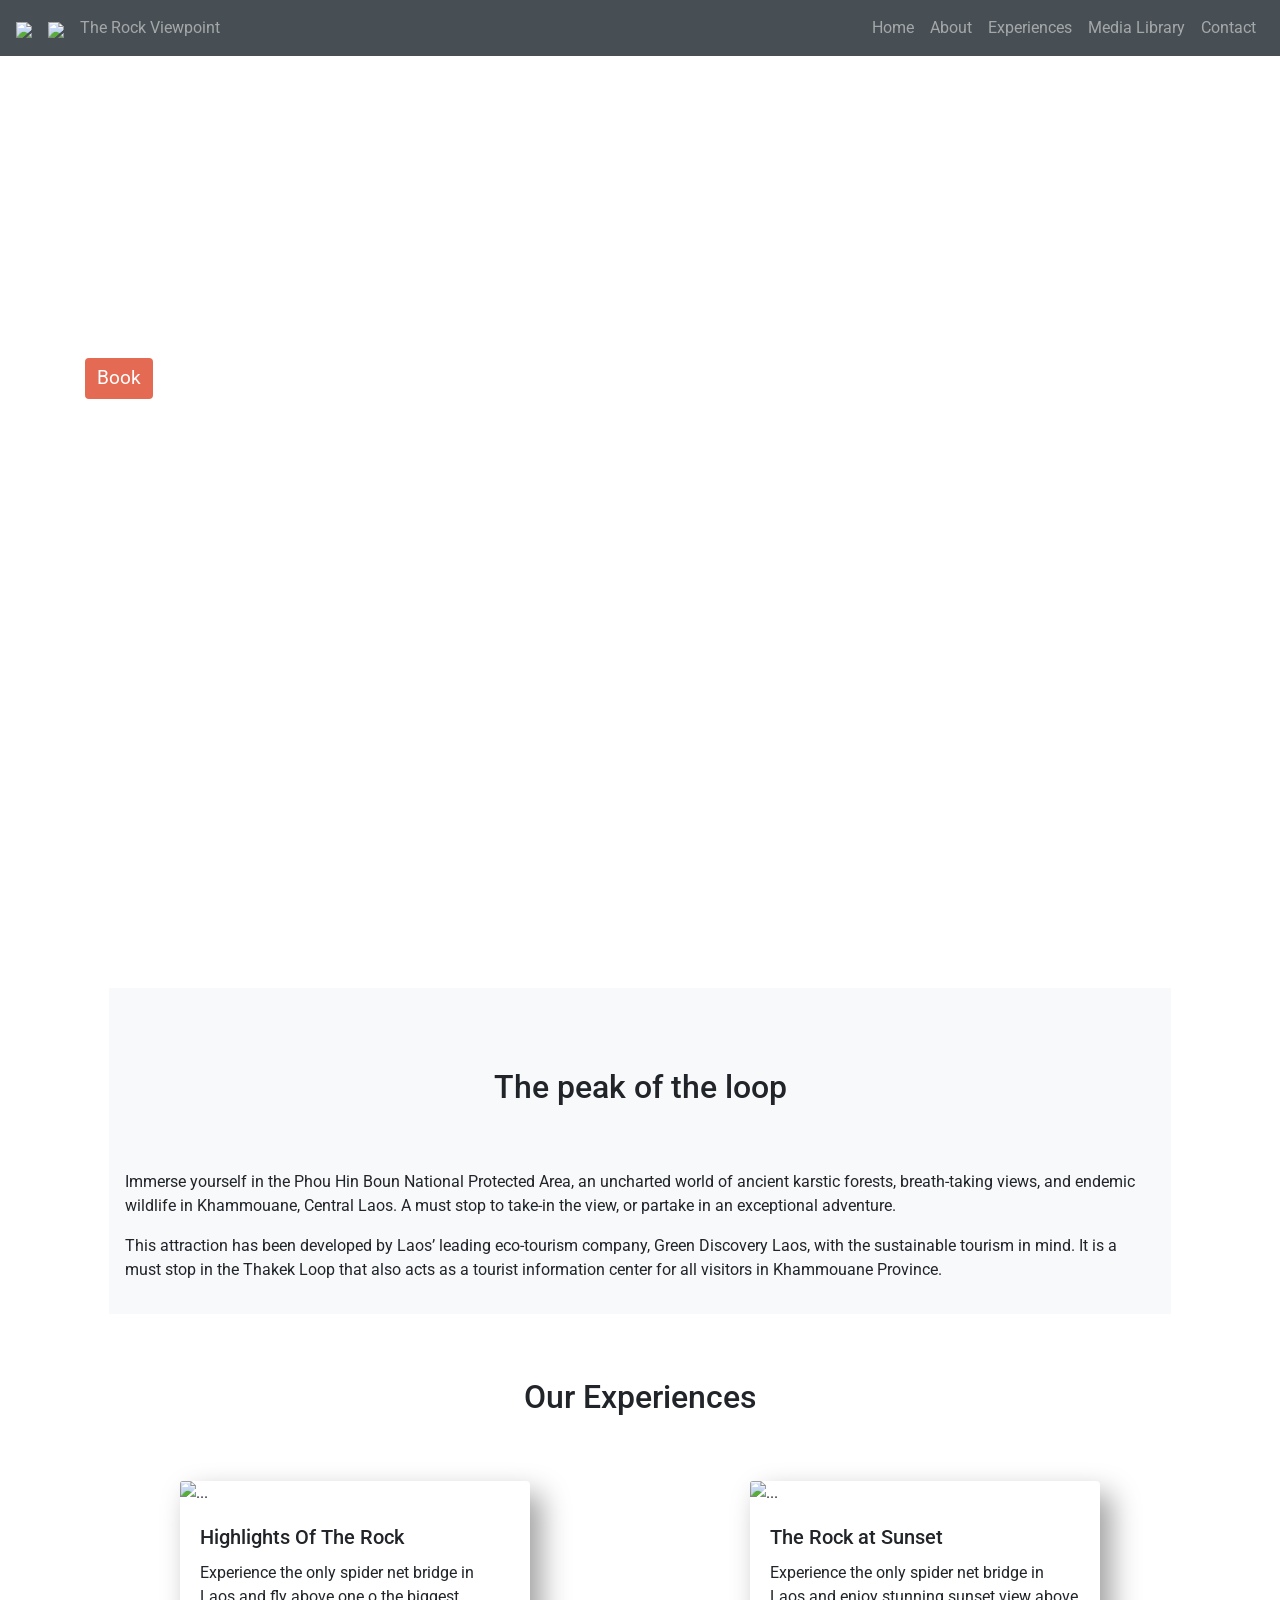
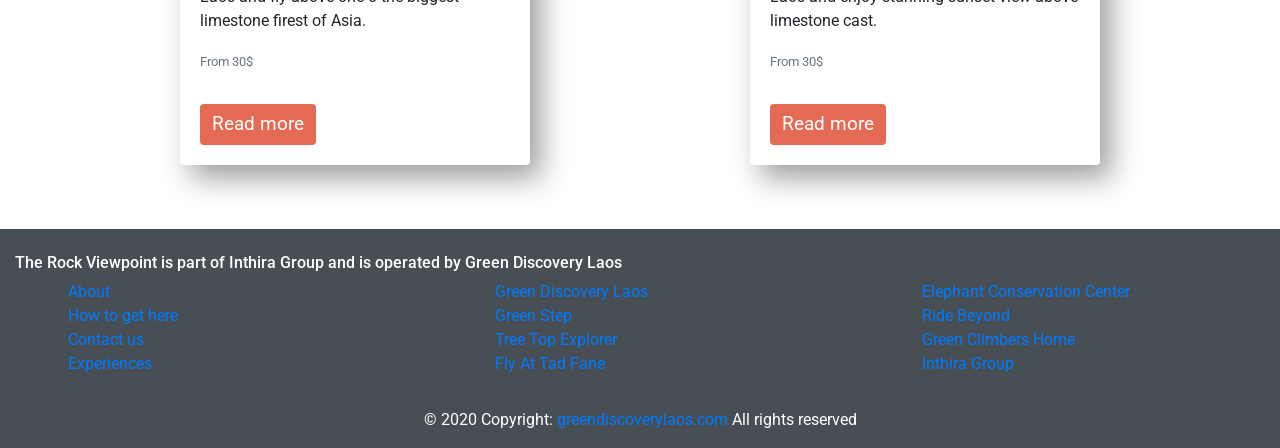
==== index.html @ a0604d71 "Add files via upload" ====
<!DOCTYPE html>

<head>
    <meta charset="UTF-8">
    <meta name="description" content="Directing Template">
    <meta name="keywords" content="Directing, unica, creative, html">
    <meta name="viewport" content="width=device-width, initial-scale=1.0">
    <meta http-equiv="X-UA-Compatible" content="ie=edge">
    <script src="https://code.jquery.com/jquery-3.5.1.slim.min.js" integrity="sha384-DfXdz2htPH0lsSSs5nCTpuj/zy4C+OGpamoFVy38MVBnE+IbbVYUew+OrCXaRkfj" crossorigin="anonymous"></script>
    <script src="https://cdn.jsdelivr.net/npm/popper.js@1.16.0/dist/umd/popper.min.js" integrity="sha384-Q6E9RHvbIyZFJoft+2mJbHaEWldlvI9IOYy5n3zV9zzTtmI3UksdQRVvoxMfooAo" crossorigin="anonymous"></script>
    <script src="main.js"></script>

    <title>The Rock Viewpoint</title>

    <!-- Google Font -->

    <!-- Css Styles -->
    <link href="https://fonts.googleapis.com/css2?family=Roboto:ital,wght@0,400;1,400;1,500&display=swap" rel="stylesheet">
    <link rel="stylesheet" href="https://stackpath.bootstrapcdn.com/bootstrap/4.5.0/css/bootstrap.min.css" integrity="sha384-9aIt2nRpC12Uk9gS9baDl411NQApFmC26EwAOH8WgZl5MYYxFfc+NcPb1dKGj7Sk" crossorigin="anonymous">
	<script src="https://stackpath.bootstrapcdn.com/bootstrap/4.5.0/js/bootstrap.min.js" integrity="sha384-OgVRvuATP1z7JjHLkuOU7Xw704+h835Lr+6QL9UvYjZE3Ipu6Tp75j7Bh/kR0JKI" crossorigin="anonymous"></script>
    <link rel="stylesheet" href="style.css" type="text/css">

</head>
<body>
	<!-- preloader -->


    <!-- header -->
    <!-- navbar -->
    <nav class="navbar navbar-expand-md navbar-dark darkGrey sticky-top">
    	<button class="navbar-toggler" data-toggle="collapse" data-target="#collapse_target">
    		<span class="navbar-toggler-icon"></span>
    	</button>
    	<a class="navbar-brand"><img src="logo.png" href="index.html" style="width: 12%"></a>
      <a class="navbar-brand"><img src="logoText.png" href="index.html" style="width: 15%"></a>
	    	<span class="navbar-text">The Rock Viewpoint</span>
    	<div class="collapse navbar-collapse" id="collapse_target">
	    	<ul class="navbar-nav ml-auto">
	    		<li class="nav-item">
	    			<a class="nav-link" href="index.html">Home</a>
	    		</li>
	    		<li class="nav-item">
	    			<a class="nav-link" href="about.html">About</a>
	    		</li>
	    		<li class="nav-item">
	    			<a class="nav-link" href="experiences.html">Experiences</a>
	    		</li>
          <li class="nav-item">
            <a class="nav-link" href="media.html">Media Library</a>
          </li>
	    		<li class="nav-item">
	    			<a class="nav-link" href="contact.html">Contact</a>
	    		</li>

	    	</ul>
    	</div>
    </nav>
<!-- hero -->
<div class="jumbatron jumbatron-fluid background">
	<div class="container center">
	<h1 class="justify text-uppercase font-weight-bold">The Rock Viewpoint</h1>
	<h2 class="secText">The peak of the loop</h2>
	<button type="button" class="btn btn-secondary bookBnt">Book</button>

	</div>
</div>

<!-- Main text about jumbatron starts here-->
<div class="row justify-content-md-center marginTop">
	<div class="col-sm-11 col-md-10 col-lg-10">
		<div class="container">
			<div class="row justify-content-md-center">
				<div class="jumbatron bg-light p-3">
				<h2 class="marginBottom marginTop text-center">The peak of the loop</h2>
				<p class="text-start">Immerse yourself in the Phou Hin Boun National Protected Area, an uncharted world of ancient karstic forests, breath-taking views, and endemic wildlife in Khammouane, Central Laos. A must stop to take-in the view, or partake in an exceptional adventure. </p>
				<p class="text-start">This attraction has been developed by Laos’ leading eco-tourism company, Green Discovery Laos, with the sustainable tourism in mind. It is a must stop in the Thakek Loop that also acts as a tourist information center for all visitors in Khammouane Province.</p>
			</div>
		</div>
		</div>
	</div>
</div>
</div>
<!-- Main text about jumbatron ends here-->


<!-- Experiences -->
<div class="container">
	<h2 class="text-center marginBottom marginTop">Our Experiences</h2>
</div>

<!-- Cards with experiences starts here -->
<div class="container">
<div class="row justify-content-around">
	<!-- first col -->
	<div class="col-sm-10 col-md-5 col-lg-4">
		<div class="container">
		<div class="row justify-content-around marginBottom">
		<div class="card" style="width: 22rem;">
			<img src="highlights-of-the-rock-15.jpg" class="card-img-top" alt="...">
    		<div class="card-body">
      		<h5 class="card-title">Highlights Of The Rock</h5>
      		<p class="card-text">Experience the only spider net bridge in Laos and fly above one o the biggest limestone firest of Asia.</p>
      		<p class="card-text"><small class="text-muted">From 30$</small></p>
      		<a href="#" class="btn bookBnt text-white">Read more</a>
			</div>
		</div>
		</div>
	</div>
	</div>
	<!-- second col -->
	<div class="col-sm-10 col-md-5 col-lg-4 justify-content-around">
		<div class="container">
		<div class="row justify-content-around marginBottom">
		<div class="card" style="width: 22rem;">
			<img src="highlights-of-the-rock11.jpg" class="card-img-top" alt="...">
    		<div class="card-body">
      		<h5 class="card-title">The Rock at Sunset</h5>
      		<p class="card-text">Experience the only spider net bridge in Laos and enjoy stunning sunset view above limestone cast.</p>
      		<p class="card-text"><small class="text-muted">From 30$</small></p>
      		 <a href="#" class="btn bookBnt text-white">Read more</a>
			</div>
		</div>
		</div>
		</div>
	</div>
</div>
</div>
<!-- cards with experiences ends here -->

<!-- Gallery starts here -->

<!-- Gallery ends here -->



		<!-- Footer -->
<footer class="page-footer font-small text-white pt-4 darkGrey marginTop">

  <!-- Footer Links -->
  <div class="container-fluid text-center text-md-left">
         <h6> The Rock Viewpoint is part of Inthira Group and is operated by Green Discovery Laos</h6>
    <!-- Grid row -->
    <div class="row justify-content-around">

      <!-- Grid column -->
 
      <!-- Grid column -->

      <hr class="clearfix w-100 d-md-none pb-3">

      <!-- Grid column -->
      <div class="col-md-3 mb-md-0 mb-3">

        <!-- Links -->

        <ul class="list-unstyled">
          <li>
            <a href="#!">About</a>
          </li>
          <li>
            <a href="#!">How to get here</a>
          </li>
          <li>
            <a href="contact.html#contactid">Contact us</a>
          </li>
          <li>
            <a href="#!">Experiences</a>
          </li>
        </ul>

      </div>
      <!-- Grid column -->

      <!-- Grid column -->
      <div class="col-md-3 mb-md-0 mb-3">

        <!-- Links -->

        <ul class="list-unstyled">
          <li>
            <a href="#!">Green Discovery Laos</a>
          </li>
          <li>
            <a href="#!">Green Step</a>
          </li>
          <li>
            <a href="#!">Tree Top Explorer</a>
          </li>
          <li>
            <a href="#!">Fly At Tad Fane</a>
          </li>
        </ul>

      </div>
      <!-- Grid column -->

       <!-- Grid column -->
      <div class="col-md-3 mb-md-0 mb-3">

        <!-- Links -->

        <ul class="list-unstyled">
          <li>
            <a href="#!">Elephant Conservation Center</a>
          </li>
          <li>
            <a href="#!">Ride Beyond</a>
          </li>
            <li>
            <a href="#!">Green Climbers Home</a>
          </li>
          <li>
            <a href="#!">Inthira Group</a>
          </li>
        </ul>

      </div>
      <!-- Grid column -->

    </div>
    <!-- Grid row -->

  </div>
  <!-- Footer Links -->

  <!-- Copyright -->
  <div class="footer-copyright text-center py-3">© 2020 Copyright:
    <a href="https://greendiscoverylaos.com/" target="_blank"> greendiscoverylaos.com</a> All rights reserved
  </div>
  <!-- Copyright -->

</footer>
<!-- Footer -->
</body>
</html>
---- style.css ----
html body {
	font-family: 'Roboto', sans-serif;
}

/*centering*/
.center {

	justify-content:center;
	align-items:center;
}

.justifyThisEl {
	display:flex;
	justify-content:center;
	align-items:center;
}

.logo {
	padding: 0;
}

/*Bacground for HERO*/
.background {
	background-image: url("mainPic.jpg");
	color: white;
	background-position: center;
  	background-repeat: no-repeat;
  	background-size: cover;
  	height: 100vh;
}

.backgroundContact {

	background-image: url("contactPic.jpg");
	color: white;
	background-position: center;
  	background-repeat: no-repeat;
  	background-size: cover;
  	height: 60vh;
}

.backgroundExperiences {
	background-image: url("experiencesMain.jpg");
	color: white;
	background-position: center;
  	background-repeat: no-repeat;
  	background-size: cover;
  	height: 60vh;
}

.backgroundAbout {
	background-image: url("about.jpg");
	color: white;
	background-position: center;
  	background-repeat: no-repeat;
  	background-size: cover;
  	height: 60vh;
}

.backgroundMedia {
	background-image: url("media.jpg");
	color: white;
	background-position: center;
  	background-repeat: no-repeat;
  	background-size: cover;
  	height: 60vh;
}

.contact {
	padding-top: 1em;
}

.justify {
	padding-top: 6rem;
	font-size: 4rem;

}

.secText {
	font-size: 3rem;

}


/*Book button*/
.bookBnt {
	font-size: 120%;
	background-color: #E56A54;
	border: 0;
	margin-top: 5%;
}


/*margins*/
.marginTop {
	margin-top: 2em;

}

.marginBottom {
	margin-bottom: 2em;
}

.marginLR {
	margin-left: 6em;
	margin-right:6em;
}

/*colors*/
.darkGrey {
	background-color: #484F54;
}

.noBg {
	background-color: transparent !important;
}

/*small icons from contact page*/
.iconstyle {
	width: 7%;
	margin-bottom: 5%;
	margin-left: 8px;
}
/*list in contact page*/
ul {
	list-style: none;
}

/*badges with prices experiences page*/

.badges {
	width: 3.5rem;
	height: 2rem;
	font-size: 115%;
}

/*Media Library Media boxes: */

.mediaBox {
	margin-top: 2rem;
	margin-bottom: 1rem;

}
.iconFlag {
	height: 4rem;
}

audio {
	width: 360px;
	/*height: 50px;*/
/*	margin-top: 2%;*/
	color: #DCDCDC;
	margin-bottom: 0.5rem;
	box-shadow: 15px 5px 20px;
	border-radius: 30px;

}

.mediaBox h5 {
	padding-top: 2rem;
}

.card {
	border: none;
	-webkit-box-shadow: 11px 13px 29px 0px rgba(158,158,158,1);
	-moz-box-shadow: 11px 13px 29px 0px rgba(158,158,158,1);
	box-shadow: 11px 13px 29px 0px rgba(158,158,158,1);

}
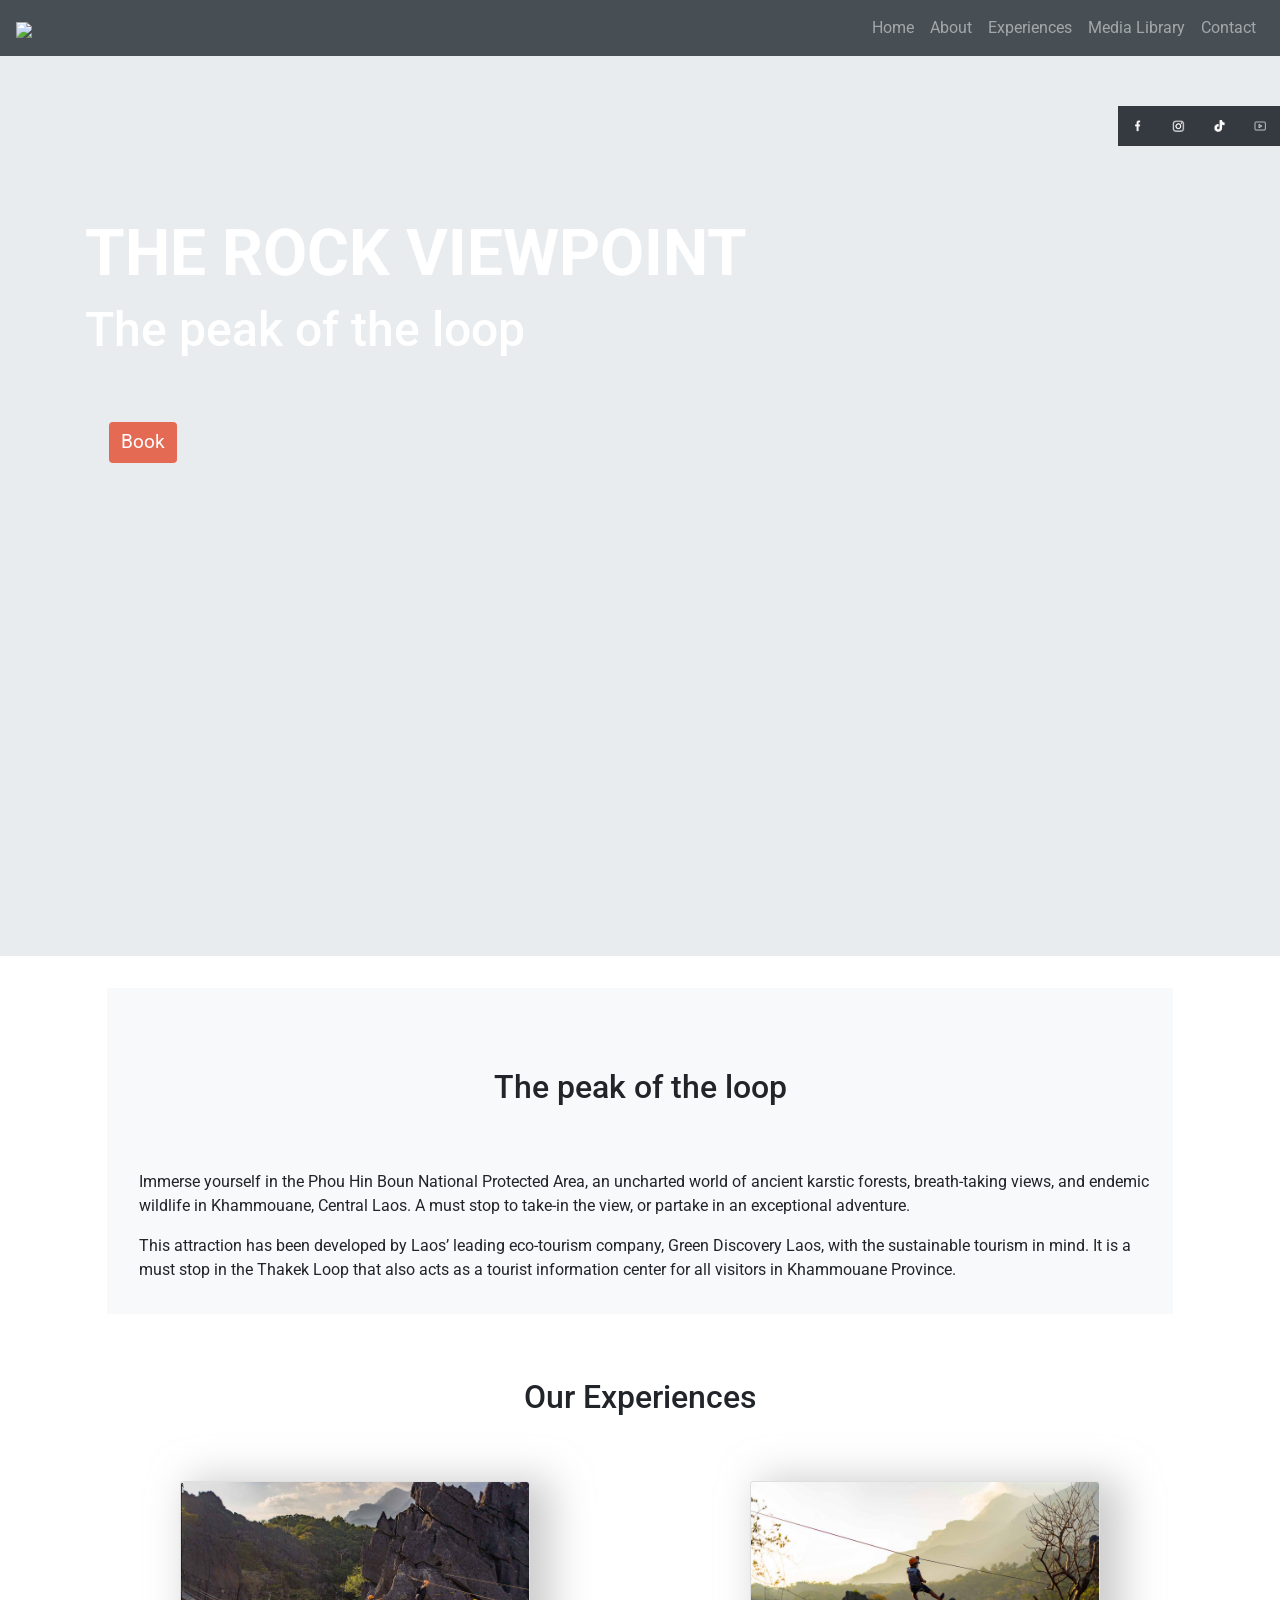
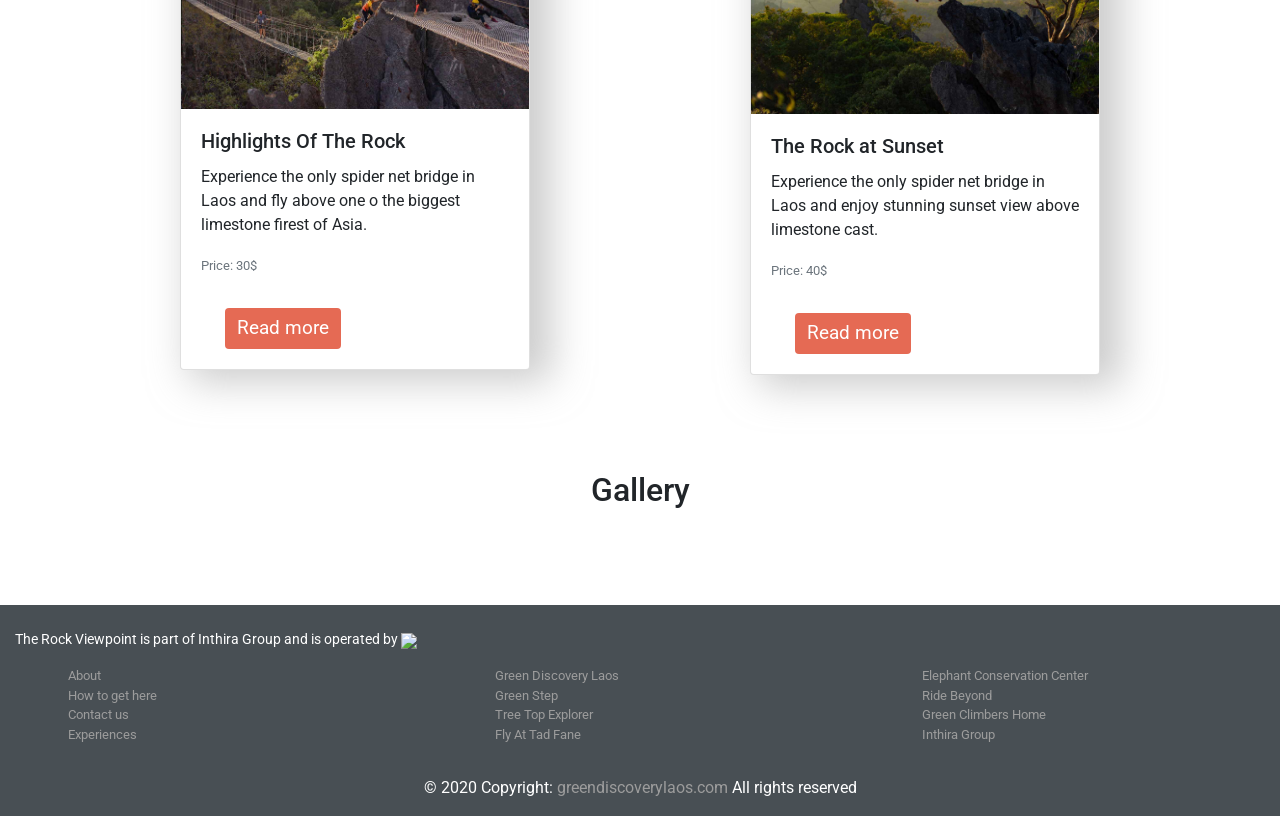
==== commit adb4d02e: "Add files via upload" ====
--- a/index.html
+++ b/index.html
@@ -9,6 +9,7 @@
     <script src="https://code.jquery.com/jquery-3.5.1.slim.min.js" integrity="sha384-DfXdz2htPH0lsSSs5nCTpuj/zy4C+OGpamoFVy38MVBnE+IbbVYUew+OrCXaRkfj" crossorigin="anonymous"></script>
     <script src="https://cdn.jsdelivr.net/npm/popper.js@1.16.0/dist/umd/popper.min.js" integrity="sha384-Q6E9RHvbIyZFJoft+2mJbHaEWldlvI9IOYy5n3zV9zzTtmI3UksdQRVvoxMfooAo" crossorigin="anonymous"></script>
     <script src="main.js"></script>
+    <script type="text/javascript" src="gallery/lightbox-plus-jquery.min.js"></script>
 
     <title>The Rock Viewpoint</title>
 
@@ -19,6 +20,8 @@
     <link rel="stylesheet" href="https://stackpath.bootstrapcdn.com/bootstrap/4.5.0/css/bootstrap.min.css" integrity="sha384-9aIt2nRpC12Uk9gS9baDl411NQApFmC26EwAOH8WgZl5MYYxFfc+NcPb1dKGj7Sk" crossorigin="anonymous">
 	<script src="https://stackpath.bootstrapcdn.com/bootstrap/4.5.0/js/bootstrap.min.js" integrity="sha384-OgVRvuATP1z7JjHLkuOU7Xw704+h835Lr+6QL9UvYjZE3Ipu6Tp75j7Bh/kR0JKI" crossorigin="anonymous"></script>
     <link rel="stylesheet" href="style.css" type="text/css">
+    <link rel="stylesheet" type="text/css" href="gallery/galleryStyle.css">
+    <link rel="stylesheet" type="text/css" href="gallery/lightbox.min.css">
 
 </head>
 <body>
@@ -28,13 +31,11 @@
     <!-- header -->
     <!-- navbar -->
     <nav class="navbar navbar-expand-md navbar-dark darkGrey sticky-top">
-    	<button class="navbar-toggler" data-toggle="collapse" data-target="#collapse_target">
-    		<span class="navbar-toggler-icon"></span>
-    	</button>
-    	<a class="navbar-brand"><img src="logo.png" href="index.html" style="width: 12%"></a>
-      <a class="navbar-brand"><img src="logoText.png" href="index.html" style="width: 15%"></a>
-	    	<span class="navbar-text">The Rock Viewpoint</span>
-    	<div class="collapse navbar-collapse" id="collapse_target">
+    	<a class="navbar-brand" href="index.html"><img src="logo.png"  style="height: 2.7rem"></a>
+    	   <button class="navbar-toggler" data-toggle="collapse" data-target="#collapse_target">
+        <span class="navbar-toggler-icon"></span>
+      </button>
+      <div class="collapse navbar-collapse" id="collapse_target">
 	    	<ul class="navbar-nav ml-auto">
 	    		<li class="nav-item">
 	    			<a class="nav-link" href="index.html">Home</a>
@@ -51,29 +52,46 @@
 	    		<li class="nav-item">
 	    			<a class="nav-link" href="contact.html">Contact</a>
 	    		</li>
-
 	    	</ul>
     	</div>
     </nav>
+
+            <!-- Social Media starts here-->
+
+<div class="container-fluid sticky-top socialCont">
+  <div class="row no-gutters text-center">
+    <div class="col-2">
+      <ul class="justifyThisEl socialList"> 
+        <li><a href="https://www.facebook.com/therockviewpoint" target="_blank"><img class="social bg-dark" src="icons/facebook.png"></a></li>
+        <li><a href="https://www.instagram.com/greendiscovery_laos" target="_blank"><img class="social bg-dark" src="icons/instagram.png"></a></li>
+        <li><a href="https://www.tiktok.com/@greendiscovery" target="_blank"><img class="social bg-dark" src="icons/tiktok.png"></a></li>
+        <li><a href="https://www.youtube.com/user/GreenDiscoveryLaos" target="_blank"><img class="social bg-dark" src="icons/yt.png"></a></li>
+      </ul>
+  </div>
+</div>
+</div> 
+
+<!-- SOcial Media ends here -->
+
 <!-- hero -->
-<div class="jumbatron jumbatron-fluid background">
+<div class="jumbotron jumbotron-fluid background">
 	<div class="container center">
 	<h1 class="justify text-uppercase font-weight-bold">The Rock Viewpoint</h1>
 	<h2 class="secText">The peak of the loop</h2>
-	<button type="button" class="btn btn-secondary bookBnt">Book</button>
+	<a href="experiences.html"><button type="button" class=" ml-4 btn btn-secondary bookBnt">Book</button></a>
 
 	</div>
 </div>
 
 <!-- Main text about jumbatron starts here-->
-<div class="row justify-content-md-center marginTop">
+<div class="row justify-content-md-center marginTop no-gutters">
 	<div class="col-sm-11 col-md-10 col-lg-10">
 		<div class="container">
 			<div class="row justify-content-md-center">
 				<div class="jumbatron bg-light p-3">
 				<h2 class="marginBottom marginTop text-center">The peak of the loop</h2>
-				<p class="text-start">Immerse yourself in the Phou Hin Boun National Protected Area, an uncharted world of ancient karstic forests, breath-taking views, and endemic wildlife in Khammouane, Central Laos. A must stop to take-in the view, or partake in an exceptional adventure. </p>
-				<p class="text-start">This attraction has been developed by Laos’ leading eco-tourism company, Green Discovery Laos, with the sustainable tourism in mind. It is a must stop in the Thakek Loop that also acts as a tourist information center for all visitors in Khammouane Province.</p>
+				<p class="text-start ml-3 m-r-5">Immerse yourself in the Phou Hin Boun National Protected Area, an uncharted world of ancient karstic forests, breath-taking views, and endemic wildlife in Khammouane, Central Laos. A must stop to take-in the view, or partake in an exceptional adventure. </p>
+				<p class="text-start ml-3 m-r-5">This attraction has been developed by Laos’ leading eco-tourism company, Green Discovery Laos, with the sustainable tourism in mind. It is a must stop in the Thakek Loop that also acts as a tourist information center for all visitors in Khammouane Province.</p>
 			</div>
 		</div>
 		</div>
@@ -95,13 +113,13 @@
 	<div class="col-sm-10 col-md-5 col-lg-4">
 		<div class="container">
 		<div class="row justify-content-around marginBottom">
-		<div class="card" style="width: 22rem;">
-			<img src="highlights-of-the-rock-15.jpg" class="card-img-top" alt="...">
+		<div class="card" style="width: 22rem">
+			<img src="images\highlights-of-the-rock-15.jpg" class="card-img-top" alt="...">
     		<div class="card-body">
       		<h5 class="card-title">Highlights Of The Rock</h5>
       		<p class="card-text">Experience the only spider net bridge in Laos and fly above one o the biggest limestone firest of Asia.</p>
-      		<p class="card-text"><small class="text-muted">From 30$</small></p>
-      		<a href="#" class="btn bookBnt text-white">Read more</a>
+      		<p class="card-text"><small class="text-muted">Price: 30$</small></p>
+      		<a href="experiences.html#highlights" ><button type="button" class="btn bookBnt btn-secondary ml-4 text-white">Read more</button></a>
 			</div>
 		</div>
 		</div>
@@ -112,12 +130,13 @@
 		<div class="container">
 		<div class="row justify-content-around marginBottom">
 		<div class="card" style="width: 22rem;">
-			<img src="highlights-of-the-rock11.jpg" class="card-img-top" alt="...">
+			<img src="images/highlights-of-the-rock11.jpg" class="card-img-top" alt="...">
     		<div class="card-body">
       		<h5 class="card-title">The Rock at Sunset</h5>
-      		<p class="card-text">Experience the only spider net bridge in Laos and enjoy stunning sunset view above limestone cast.</p>
-      		<p class="card-text"><small class="text-muted">From 30$</small></p>
-      		 <a href="#" class="btn bookBnt text-white">Read more</a>
+      		<p class="card-text">Experience the only spider net bridge in Laos and enjoy stunning sunset view above limestone cast.
+          </p>
+      		<p class="card-text"><small class="text-muted">Price: 40$</small></p>
+      		 <a href="experiences.html#sunset"> <button type="button" class="btn bookBnt ml-4 btn-secondary text-white">Read more</button></a>
 			</div>
 		</div>
 		</div>
@@ -127,18 +146,71 @@
 </div>
 <!-- cards with experiences ends here -->
 
+<div class="container">
+  <h2 class="text-center marginBottom marginTop">Gallery</h2>
+</div>
 <!-- Gallery starts here -->
 
+  <div class="container-flex">
+
+    <div class="row gallery no-gutters">
+      <!-- first col starts here -->
+
+      <div class="col-lg-4 bg-danger">
+        <div class="row">
+          <div class="col bg-light">
+            <a href="gallery/gallery1.jpg" data-lightbox="mygallery" data-title="The Rock Viewpoint"><div class="jumbatron jumbatron-fluid Pic pic1"></div>
+          </div></a>
+        </div>
+        <div class="row no-gutters">
+          <div class="col bg-warning">
+            <a href="gallery/gallery2.jpg" data-lightbox="mygallery"><div class="jumbatron jumbatron-fluid Pic pic2"></div></a>
+          </div>
+          <div class="col bg-primary">
+            <a href="gallery/gallery3.jpg" data-lightbox="mygallery"><div class="jumbatron jumbatron-fluid Pic pic3"></div></a>
+          </div>
+        </div>
+      </div>
+      <!-- first col ends here -->
+
+      <!-- second col starts here -->
+      <div class="col-lg-4 bg-primary">
+        <div class="row">
+          <div class="col">
+            <a href="gallery/gallery4.jpg" data-lightbox="mygallery"><div class="jumbatron jumbatron-fluid PicMiddle pic4"></div></a>
+          </div>
+        </div>
+      </div>
+      <!-- second col ends here -->
+      <!-- third col starts here -->
+      <div class="col-lg-4 bg-light">
+        <div class="row no-gutters">
+          <div class="col bg-danger">
+            <a href="gallery/gallery5.jpg" data-lightbox="mygallery"><div class="jumbatron jumbatron-fluid Pic pic5"></div></a>
+          </div>
+          <div class="col bg-warning">
+            <a href="gallery/gallery6.jpg" data-lightbox="mygallery"><div class="jumbatron jumbatron-fluid Pic pic6"></div></a>
+          </div>
+        </div>
+          <div class="row no-gutters">
+            <div class="col bg-dark">
+            <a href="gallery/gallery7.jpg" data-lightbox="mygallery"><div class="jumbatron jumbatron-fluid Pic pic7"></div></a>
+            </div>
+          </div>
+      </div>
+      <!-- third col ends here -->
+    </div>
+  </div>
+</div>
 <!-- Gallery ends here -->
 
 
-
-		<!-- Footer -->
+    <!-- Footer -->
 <footer class="page-footer font-small text-white pt-4 darkGrey marginTop">
 
   <!-- Footer Links -->
   <div class="container-fluid text-center text-md-left">
-         <h6> The Rock Viewpoint is part of Inthira Group and is operated by Green Discovery Laos</h6>
+         <p> The Rock Viewpoint is part of Inthira Group and is operated by <img src="gdlLogo.png" class="logoGDL"></p>
     <!-- Grid row -->
     <div class="row justify-content-around">
 
@@ -155,16 +227,16 @@
 
         <ul class="list-unstyled">
           <li>
-            <a href="#!">About</a>
-          </li>
-          <li>
-            <a href="#!">How to get here</a>
+            <a href="about.html">About</a>
+          </li>
+          <li>
+            <a href="contact.html">How to get here</a>
           </li>
           <li>
             <a href="contact.html#contactid">Contact us</a>
           </li>
           <li>
-            <a href="#!">Experiences</a>
+            <a href="experiences.html">Experiences</a>
           </li>
         </ul>
 
@@ -178,16 +250,16 @@
 
         <ul class="list-unstyled">
           <li>
-            <a href="#!">Green Discovery Laos</a>
-          </li>
-          <li>
-            <a href="#!">Green Step</a>
-          </li>
-          <li>
-            <a href="#!">Tree Top Explorer</a>
-          </li>
-          <li>
-            <a href="#!">Fly At Tad Fane</a>
+            <a href="https://www.greendiscoverylaos.com/" target="_blank">Green Discovery Laos</a>
+          </li>
+          <li>
+            <a href="https://www.greensteplaos.com/" target="_blank">Green Step</a>
+          </li>
+          <li>
+            <a href="https://www.greendiscoverylaos.com/tours/treetop-explorer-3-days/" target="_blank">Tree Top Explorer</a>
+          </li>
+          <li>
+            <a href="https://www.greendiscoverylaos.com/tours/fly-at-tad-fane/" target="_blank">Fly At Tad Fane</a>
           </li>
         </ul>
 
@@ -201,16 +273,16 @@
 
         <ul class="list-unstyled">
           <li>
-            <a href="#!">Elephant Conservation Center</a>
-          </li>
-          <li>
-            <a href="#!">Ride Beyond</a>
+            <a href="https://www.elephantconservationcenter.com/" target="_blank">Elephant Conservation Center</a>
+          </li>
+          <li>
+            <a href="https://www.ridebeyondlaos.com/" target="_blank">Ride Beyond</a>
           </li>
             <li>
-            <a href="#!">Green Climbers Home</a>
-          </li>
-          <li>
-            <a href="#!">Inthira Group</a>
+            <a href="https://www.greenclimbershome.com/" target="_blank">Green Climbers Home</a>
+          </li>
+          <li>
+            <a href="https://www.inthira.com/" target="_blank">Inthira Group</a>
           </li>
         </ul>
 
@@ -231,5 +303,6 @@
 
 </footer>
 <!-- Footer -->
+
 </body>
 </html>
--- a/style.css
+++ b/style.css
@@ -1,7 +1,25 @@
+/*General*/
 html body {
 	font-family: 'Roboto', sans-serif;
-}
-
+	overflow-x:hidden;
+}
+
+body a {
+	color: #9c9c9c;
+	hover: #d2d2d2;
+}
+
+a:hover {
+	color: #d2d2d2;
+	text-decoration: none;
+}
+
+.secText {
+	font-size: 3rem;
+
+}
+
+		/*Layout */
 /*centering*/
 .center {
 
@@ -15,72 +33,166 @@
 	align-items:center;
 }
 
-.logo {
-	padding: 0;
-}
-
-/*Bacground for HERO*/
-.background {
-	background-image: url("mainPic.jpg");
-	color: white;
-	background-position: center;
-  	background-repeat: no-repeat;
-  	background-size: cover;
-  	height: 100vh;
-}
-
-.backgroundContact {
-
-	background-image: url("contactPic.jpg");
-	color: white;
-	background-position: center;
-  	background-repeat: no-repeat;
-  	background-size: cover;
-  	height: 60vh;
-}
-
-.backgroundExperiences {
-	background-image: url("experiencesMain.jpg");
-	color: white;
-	background-position: center;
-  	background-repeat: no-repeat;
-  	background-size: cover;
-  	height: 60vh;
-}
-
-.backgroundAbout {
-	background-image: url("about.jpg");
-	color: white;
-	background-position: center;
-  	background-repeat: no-repeat;
-  	background-size: cover;
-  	height: 60vh;
-}
-
-.backgroundMedia {
-	background-image: url("media.jpg");
-	color: white;
-	background-position: center;
-  	background-repeat: no-repeat;
-  	background-size: cover;
-  	height: 60vh;
-}
-
-.contact {
-	padding-top: 1em;
-}
-
 .justify {
 	padding-top: 6rem;
 	font-size: 4rem;
 
 }
 
-.secText {
-	font-size: 3rem;
-
-}
-
+/*margins*/
+.marginTop {
+	margin-top: 2em;
+
+}
+
+.marginBottom {
+	margin-bottom: 2em;
+}
+
+.marginLR {
+	margin-left: 6em;
+	margin-right:6em;
+}
+
+/*colors*/
+.darkGrey {
+	background-color: #484F54;
+}
+
+.noBg {
+	background-color: transparent !important;
+}
+		/*Layout ends here*/
+
+		/*Elements*/
+/*Navbar*/
+
+.logo {
+	padding: 0;
+}
+
+.navbar-nav{
+	text-align: center;
+
+}
+
+.navbar-toggler{
+	margin-left: auto;
+
+}
+
+/*HERO for all pages*/
+
+/*Background for HERO*/
+/*index*/
+.background {
+	background-image: url("images/mainPic.jpg");
+	color: white;
+	background-position: center;
+  	background-repeat: no-repeat;
+  	background-size: cover;
+  	height: 100vh;
+}
+
+.backgroundContact {
+
+	background-image: url("images/contactPic.jpg");
+	color: white;
+	background-position: center;
+  	background-repeat: no-repeat;
+  	background-size: cover;
+  	height: 60vh;
+}
+
+.backgroundExperiences {
+	background-image: url("images/experiencesMain.jpg");
+	color: white;
+	background-position: center;
+  	background-repeat: no-repeat;
+  	background-size: cover;
+  	height: 60vh;
+}
+
+.backgroundAbout {
+	background-image: url("images/about.jpg");
+	color: white;
+	background-position: center;
+  	background-repeat: no-repeat;
+  	background-size: cover;
+  	height: 60vh;
+}
+
+.backgroundMedia {
+	background-image: url("images/media.jpg");
+	color: white;
+	background-position: center;
+  	background-repeat: no-repeat;
+  	background-size: cover;
+  	height: 60vh;
+}
+
+/*background for start page*/
+#start {
+	background-image: url("Gallery/Big/start.jpg");
+	color: white;
+	background-position: center;
+  	background-repeat: no-repeat;
+  	background-size: cover;
+  	height: 100vh;
+}
+
+/*Social Media buttons*/
+.social {
+	padding:  14px;
+	z-index: 99999;
+	transition: .3s;
+	height: 40px;
+	float:right;
+
+}
+
+.social:hover {
+	padding-top: 10px;
+
+}
+
+.socialCont {
+	
+	top: 11.8%;
+	margin-right: -14px;
+	height: 0;
+	padding-right: 0px;
+	width: 150px;
+	
+	
+}
+
+.socialList {
+	
+}
+
+/*footer*/
+footer p {
+	font-size: 14px;
+}
+
+footer ul {
+	font-size: 13px;
+}
+
+.logoGDL {
+	width: 130px;
+}
+
+/**/
+			/*Home page*/
+/*product cards*/
+.card {
+-webkit-box-shadow: 15px 5px 39px 7px rgba(171,171,171,0.61);
+-moz-box-shadow: 15px 5px 39px 7px rgba(171,171,171,0.61);
+box-shadow: 15px 5px 39px 7px rgba(171,171,171,0.61);
+
+}
 
 /*Book button*/
 .bookBnt {
@@ -90,42 +202,62 @@
 	margin-top: 5%;
 }
 
-
-/*margins*/
-.marginTop {
-	margin-top: 2em;
-
-}
-
-.marginBottom {
-	margin-bottom: 2em;
-}
-
-.marginLR {
-	margin-left: 6em;
-	margin-right:6em;
-}
-
-/*colors*/
-.darkGrey {
-	background-color: #484F54;
-}
-
-.noBg {
-	background-color: transparent !important;
-}
-
-/*small icons from contact page*/
+			/*Media Library page*/
+audio {
+	width: 360px;
+	color: #DCDCDC;
+	margin-bottom: 0.5rem;
+	box-shadow: 15px 5px 20px;
+	border-radius: 30px;
+
+}
+
+/*Media Library Media boxes: */
+
+.mediaBox {
+	margin-top: 2rem;
+	margin-bottom: 1rem;
+
+}
+
+.mediaBox h5 {
+	padding-top: 2rem;
+}
+
+.iconFlag {
+	height: 4rem;
+	color: #DCDCDC;
+	margin-bottom: 0.5rem;
+	box-shadow: 15px 5px 20px;
+
+}
+
+
+			/*Contact page*/
+.contact {
+	padding-top: 1em;
+}
+
+/*small transport icons from contact page*/
 .iconstyle {
-	width: 7%;
-	margin-bottom: 5%;
-	margin-left: 8px;
-}
+	width: 22px;
+	margin-bottom: 2px;
+
+}
+
 /*list in contact page*/
 ul {
 	list-style: none;
 }
 
+/*google map*/
+#map {
+	height: 350px;
+	width: 100%;
+		}
+
+
+			/*Experience page*/
 /*badges with prices experiences page*/
 
 .badges {
@@ -134,36 +266,27 @@
 	font-size: 115%;
 }
 
-/*Media Library Media boxes: */
-
-.mediaBox {
-	margin-top: 2rem;
-	margin-bottom: 1rem;
-
-}
-.iconFlag {
-	height: 4rem;
-}
-
-audio {
-	width: 360px;
-	/*height: 50px;*/
-/*	margin-top: 2%;*/
-	color: #DCDCDC;
-	margin-bottom: 0.5rem;
-	box-shadow: 15px 5px 20px;
-	border-radius: 30px;
-
-}
-
-.mediaBox h5 {
-	padding-top: 2rem;
-}
-
-.card {
-	border: none;
-	-webkit-box-shadow: 11px 13px 29px 0px rgba(158,158,158,1);
-	-moz-box-shadow: 11px 13px 29px 0px rgba(158,158,158,1);
-	box-shadow: 11px 13px 29px 0px rgba(158,158,158,1);
-
-}+			/*start Page with language choice */
+.startMain {
+	padding-top: 10%;
+}
+
+/*flags on a start page with animation*/
+.startFlag {
+	width: 80px;
+/*	margin-bottom: 5%;
+	margin-left: 8px;*/
+	color: #000000;
+	box-shadow: 6px 7px 16px -6px rgba(0,0,0,0.37);
+	transition: 1s;
+}
+
+ .startFlag:hover {
+	filter: brightness(120%);
+	transform: scale(1.1);
+
+}
+
+
+
+
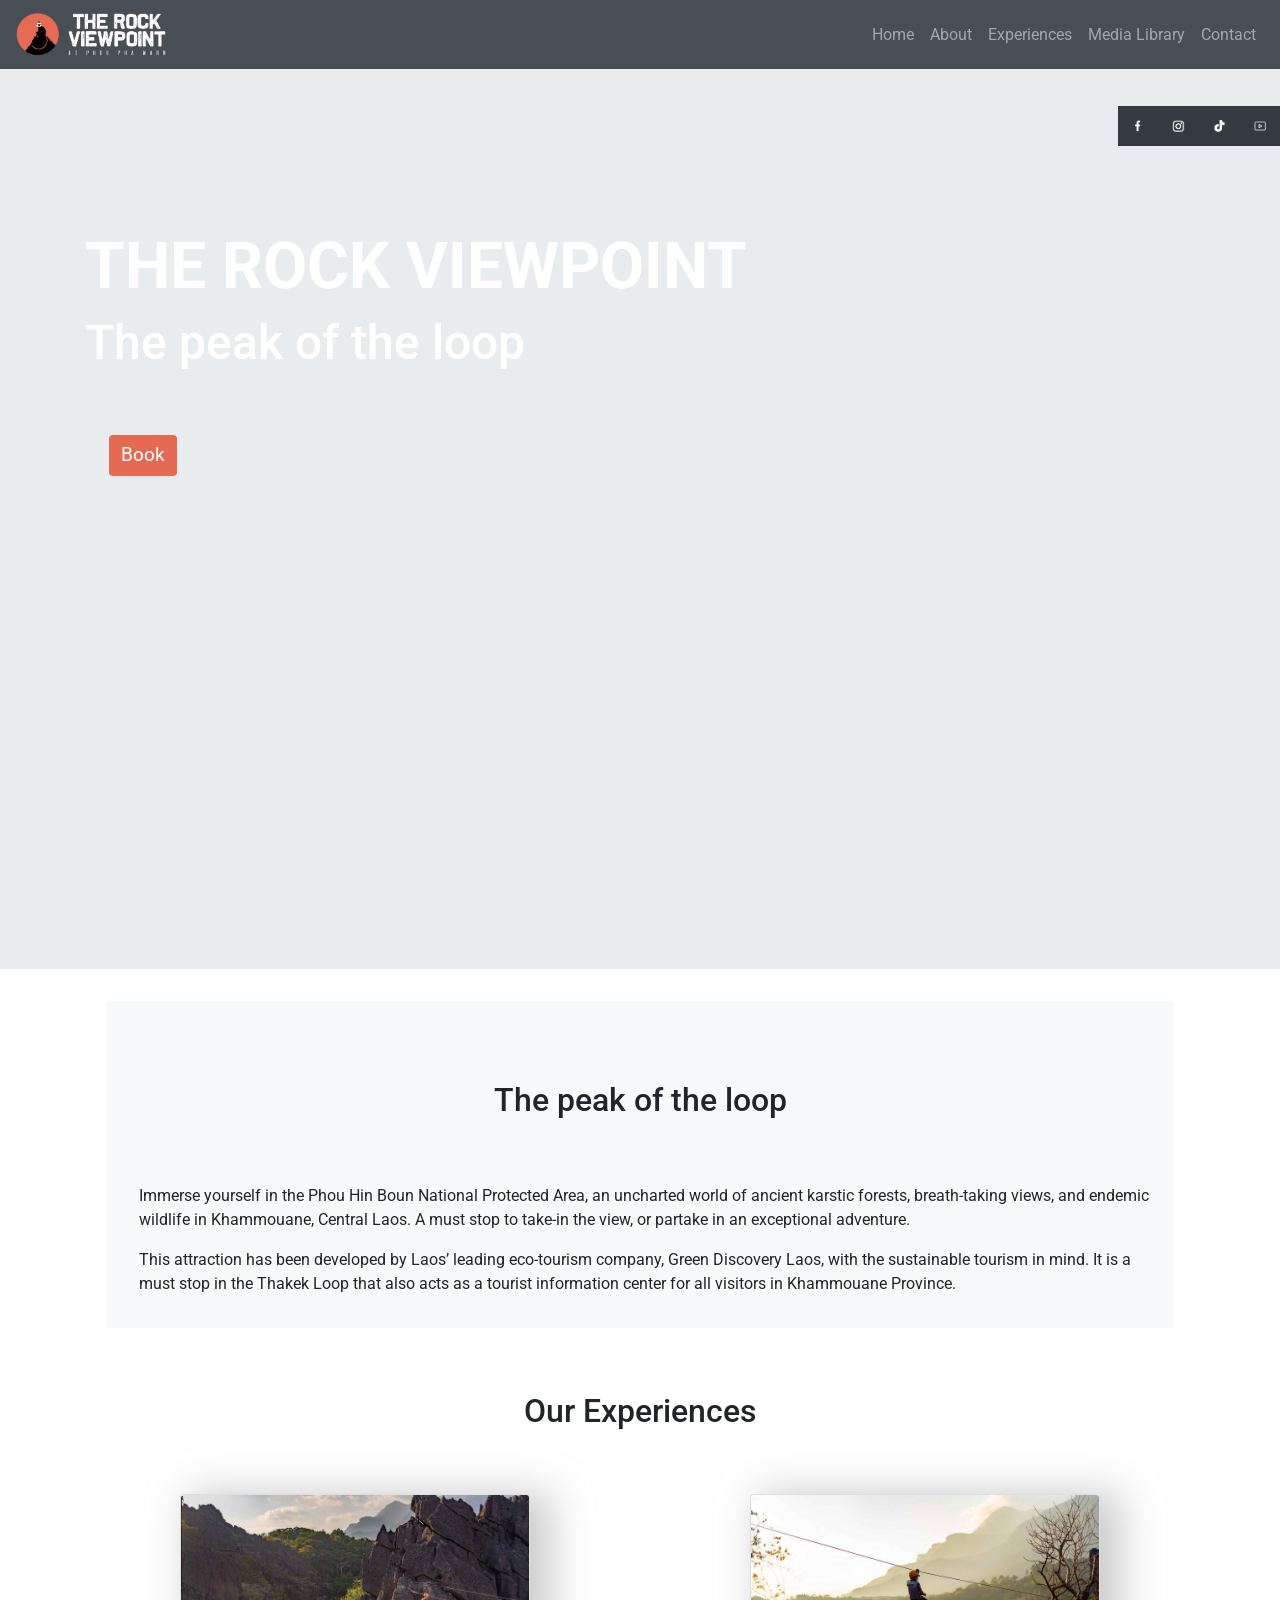
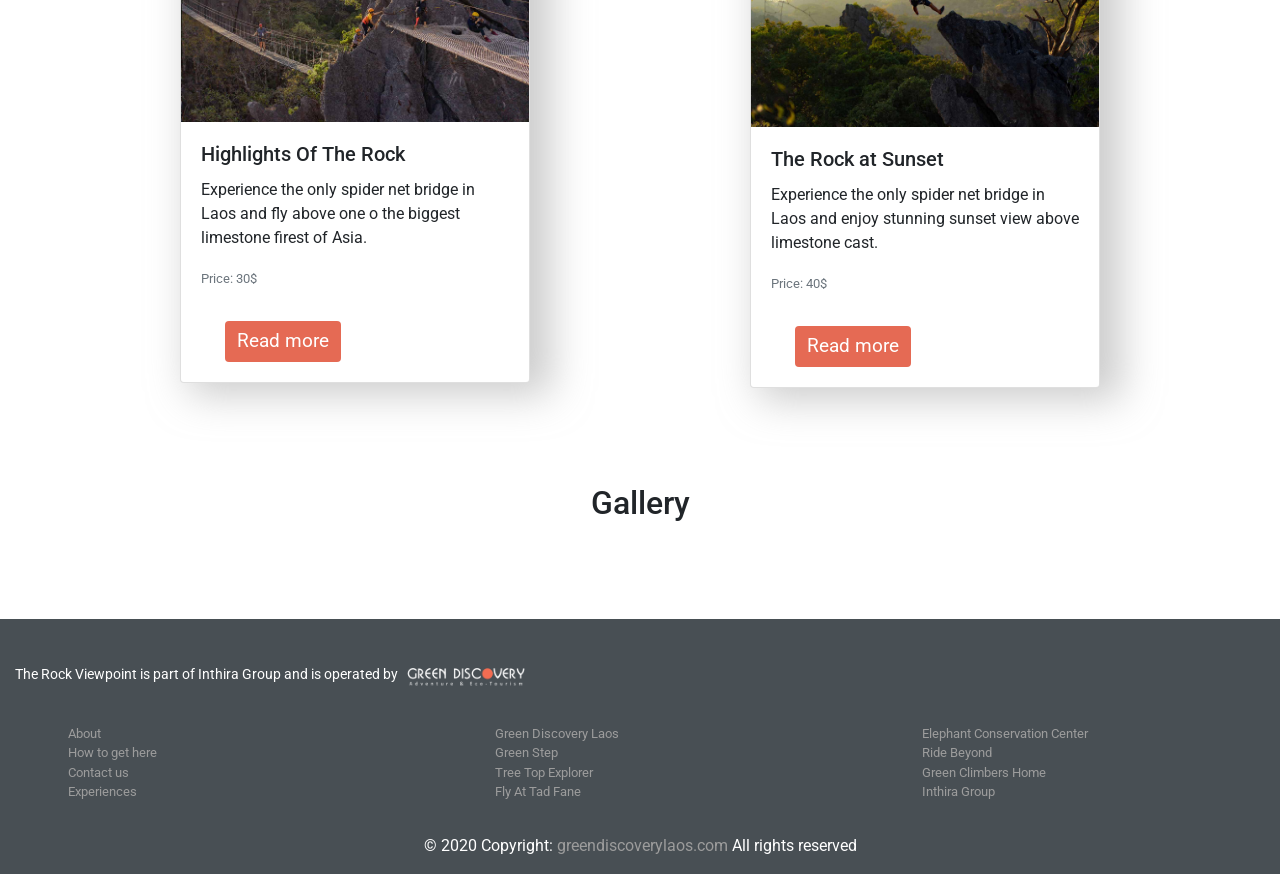
==== commit 6255f1db: "Add files via upload" ====
--- a/index.html
+++ b/index.html
@@ -1,5 +1,5 @@
 <!DOCTYPE html>
-
+<html>
 <head>
     <meta charset="UTF-8">
     <meta name="description" content="Directing Template">
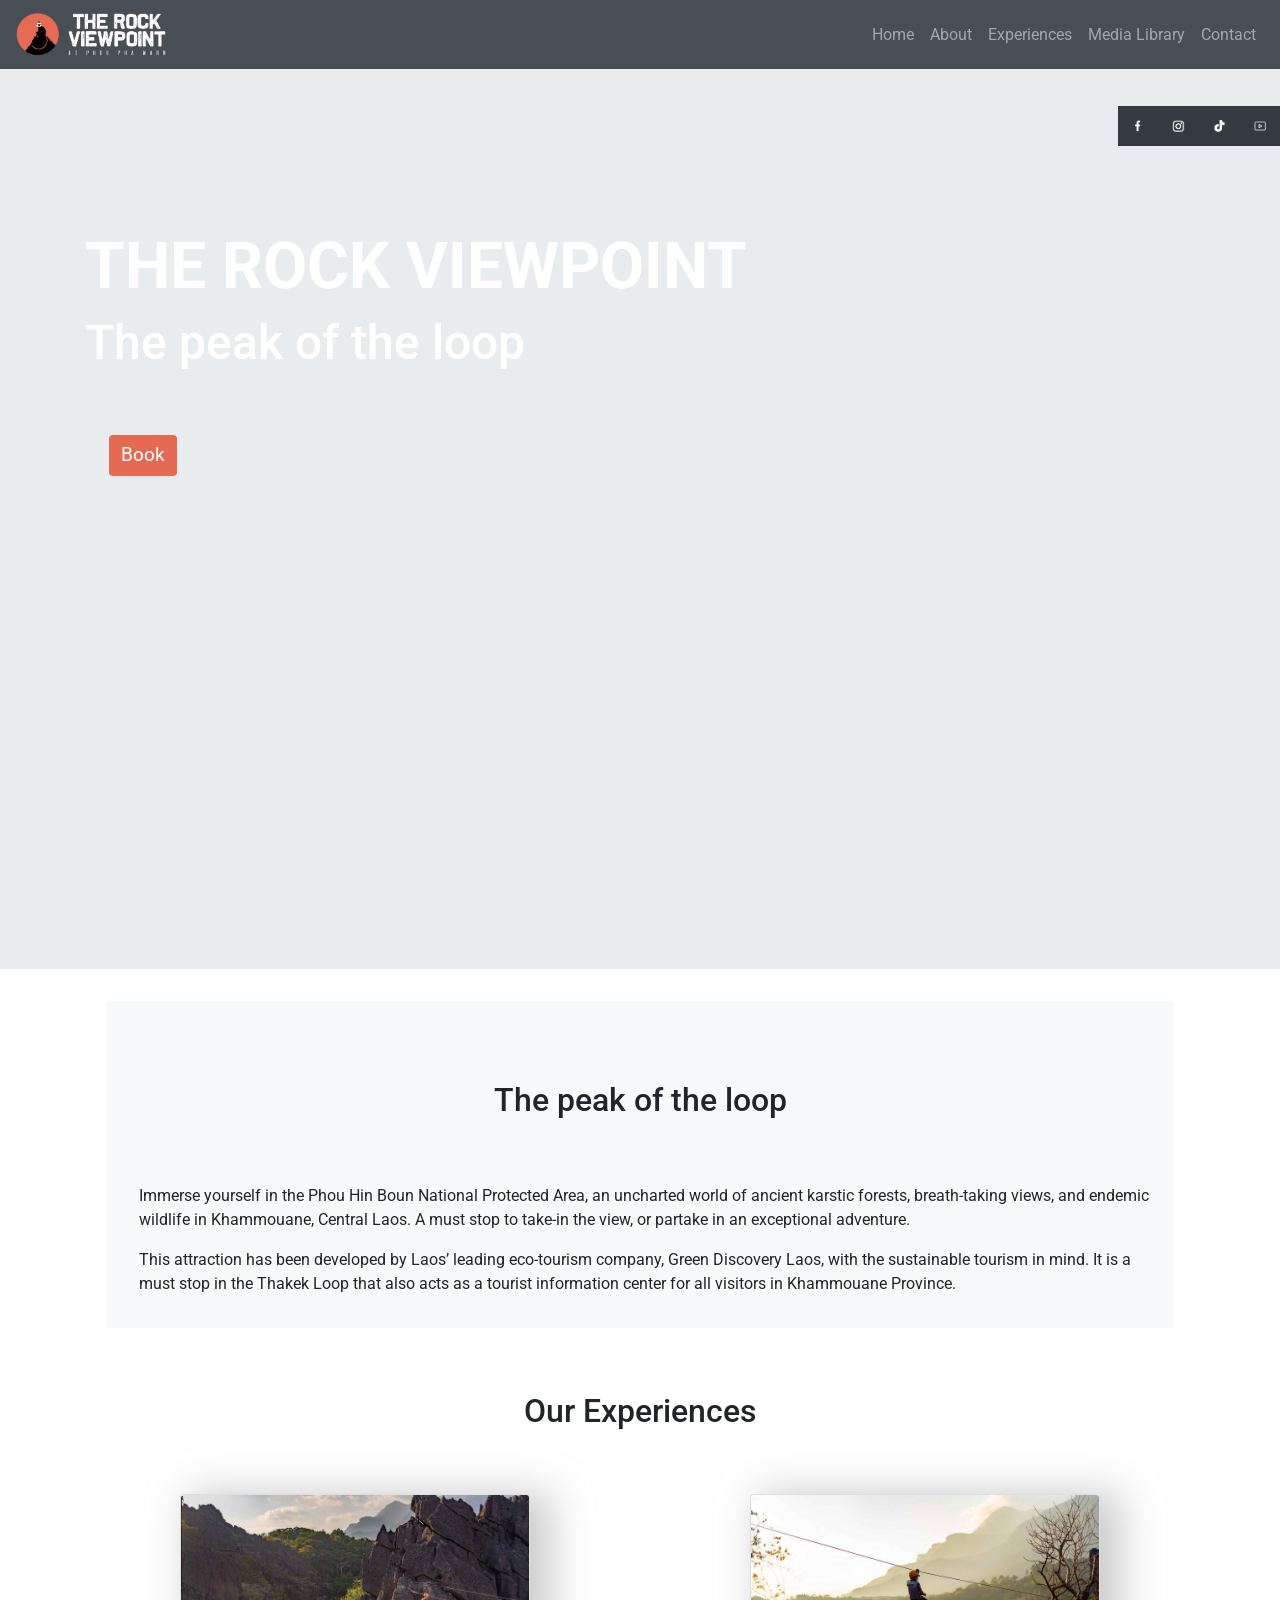
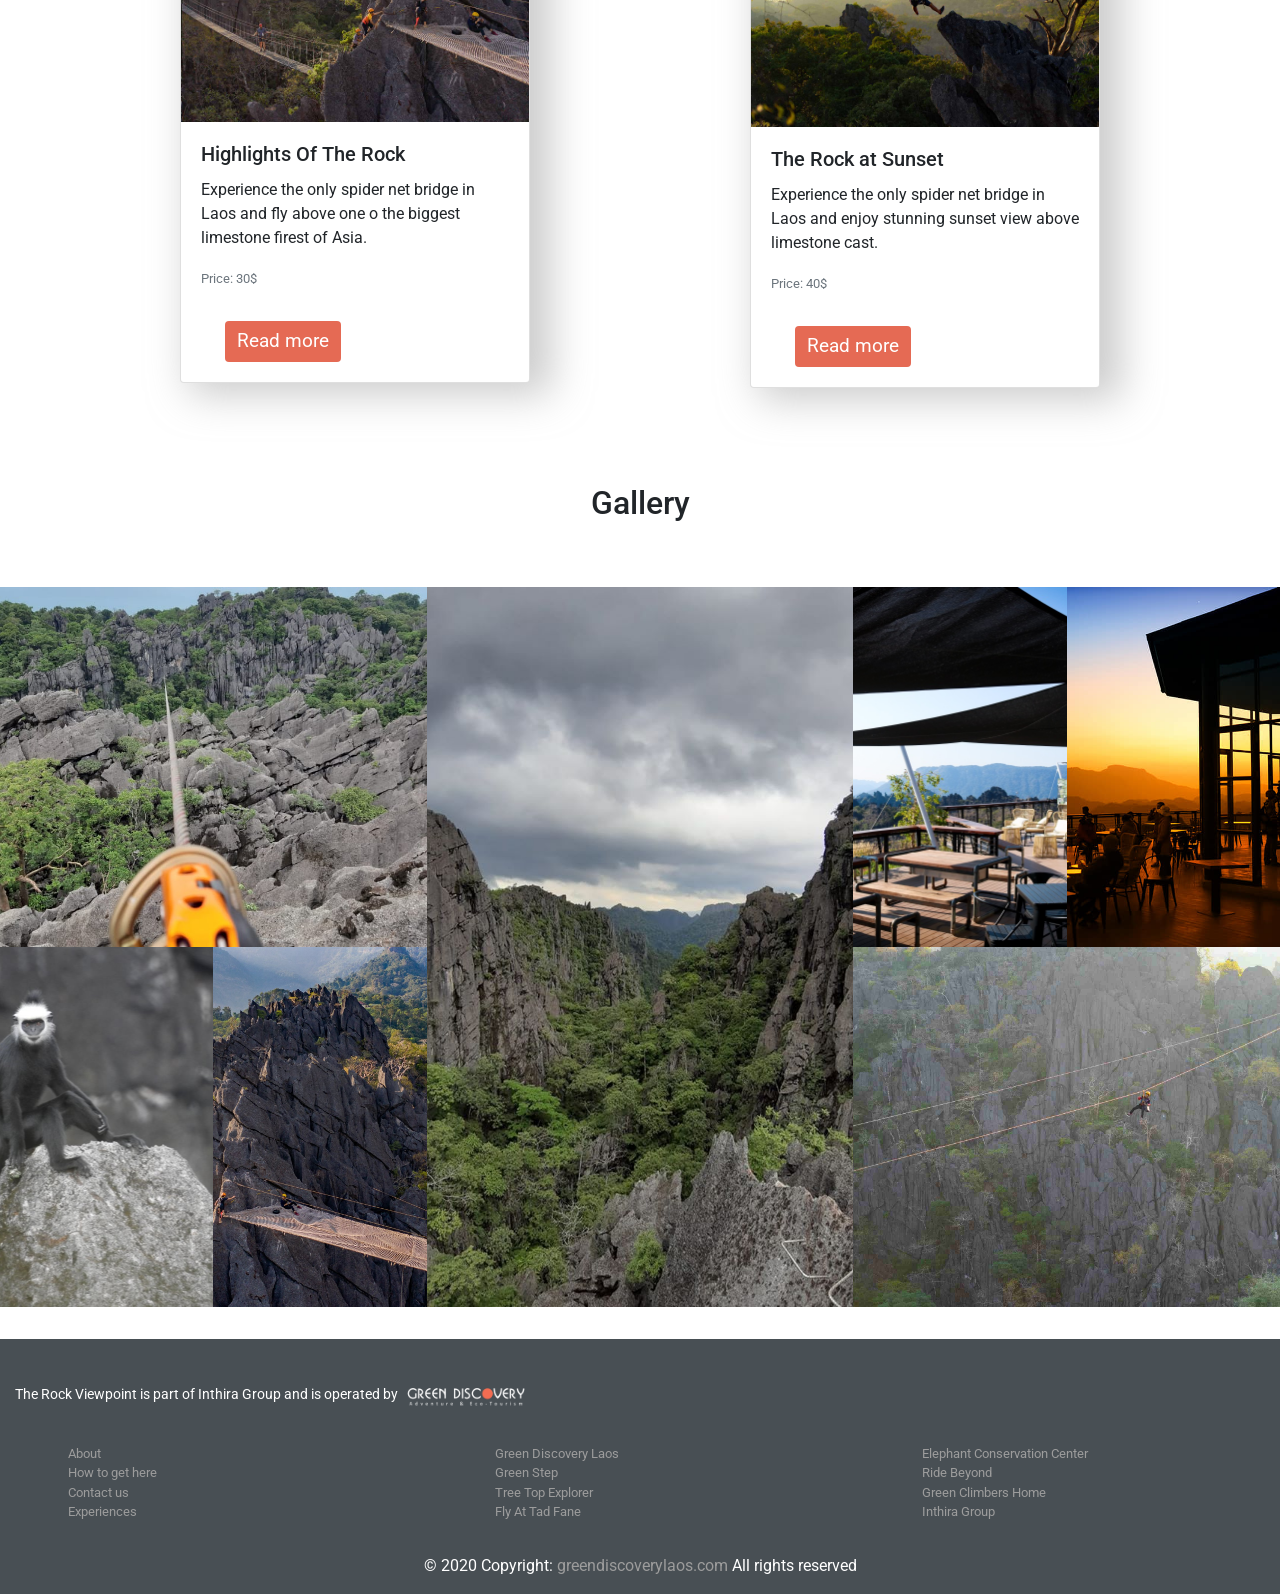
==== commit c1d78464: "Add files via upload" ====
--- a/index.html
+++ b/index.html
@@ -6,11 +6,6 @@
     <meta name="keywords" content="Directing, unica, creative, html">
     <meta name="viewport" content="width=device-width, initial-scale=1.0">
     <meta http-equiv="X-UA-Compatible" content="ie=edge">
-    <script src="https://code.jquery.com/jquery-3.5.1.slim.min.js" integrity="sha384-DfXdz2htPH0lsSSs5nCTpuj/zy4C+OGpamoFVy38MVBnE+IbbVYUew+OrCXaRkfj" crossorigin="anonymous"></script>
-    <script src="https://cdn.jsdelivr.net/npm/popper.js@1.16.0/dist/umd/popper.min.js" integrity="sha384-Q6E9RHvbIyZFJoft+2mJbHaEWldlvI9IOYy5n3zV9zzTtmI3UksdQRVvoxMfooAo" crossorigin="anonymous"></script>
-    <script src="main.js"></script>
-    <script type="text/javascript" src="gallery/lightbox-plus-jquery.min.js"></script>
-
     <title>The Rock Viewpoint</title>
 
     <!-- Google Font -->
@@ -303,6 +298,11 @@
 
 </footer>
 <!-- Footer -->
+<!-- scripts -->
+    <script src="https://code.jquery.com/jquery-3.5.1.slim.min.js" integrity="sha384-DfXdz2htPH0lsSSs5nCTpuj/zy4C+OGpamoFVy38MVBnE+IbbVYUew+OrCXaRkfj" crossorigin="anonymous"></script>
+    <script src="https://cdn.jsdelivr.net/npm/popper.js@1.16.0/dist/umd/popper.min.js" integrity="sha384-Q6E9RHvbIyZFJoft+2mJbHaEWldlvI9IOYy5n3zV9zzTtmI3UksdQRVvoxMfooAo" crossorigin="anonymous"></script>
+    <script src="main.js"></script>
+    <script type="text/javascript" src="gallery/lightbox-plus-jquery.min.js"></script>
 
 </body>
 </html>
--- a/gallery/galleryStyle.css
+++ b/gallery/galleryStyle.css
@@ -0,0 +1,67 @@
+.gallery .Pic {
+	transition: 1s;
+}
+
+.gallery .Pic:hover {
+	filter: brightness(120%);
+	transform: scale(1.03);
+}
+
+.PicMiddle {
+	transition: 1s;
+}
+
+.PicMiddle:hover {
+		filter: brightness(120%);
+		transform: scale(1.03);
+}
+
+
+
+col {
+	margin: 0;
+	padding: 0;
+}
+
+
+.Pic {
+	background-position: center;
+  	background-repeat: no-repeat;
+  	background-size: cover;
+  	height: 40vh;
+}
+
+.PicMiddle {
+	background-position: center;
+  	background-repeat: no-repeat;
+  	background-size: cover;
+  	height: 80vh;
+}
+
+.pic1 {
+	background-image: url("gallery1.jpg");
+}
+
+.pic2 {
+	background-image: url("gallery2.jpg");
+}
+
+.pic3 {
+	background-image: url("gallery3.jpg");
+}
+
+.pic4 {
+	background-image: url("gallery4.jpg");
+}
+
+.pic5 {
+	background-image: url("gallery5.jpg");
+}
+
+.pic6 {
+	background-image: url("gallery6.jpg");
+}
+
+.pic7 {
+	background-image: url("gallery7.jpg");
+}
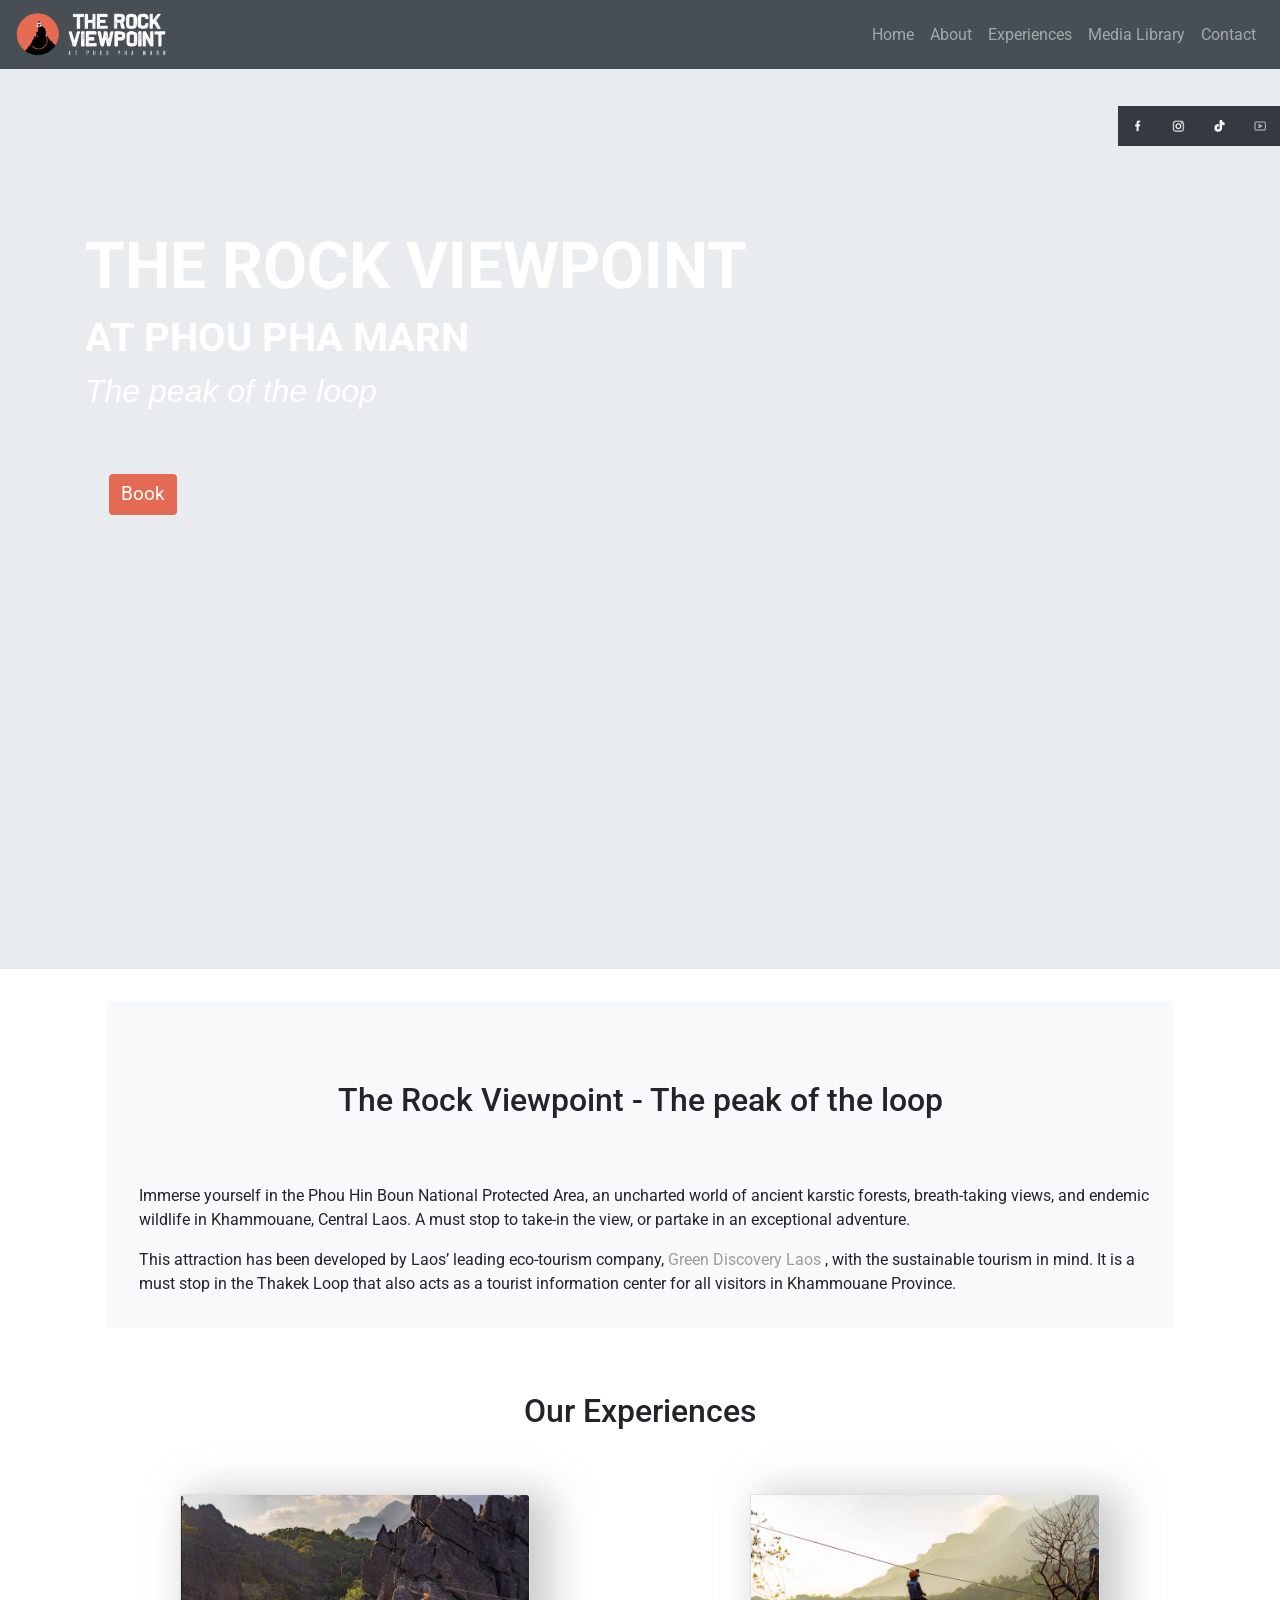
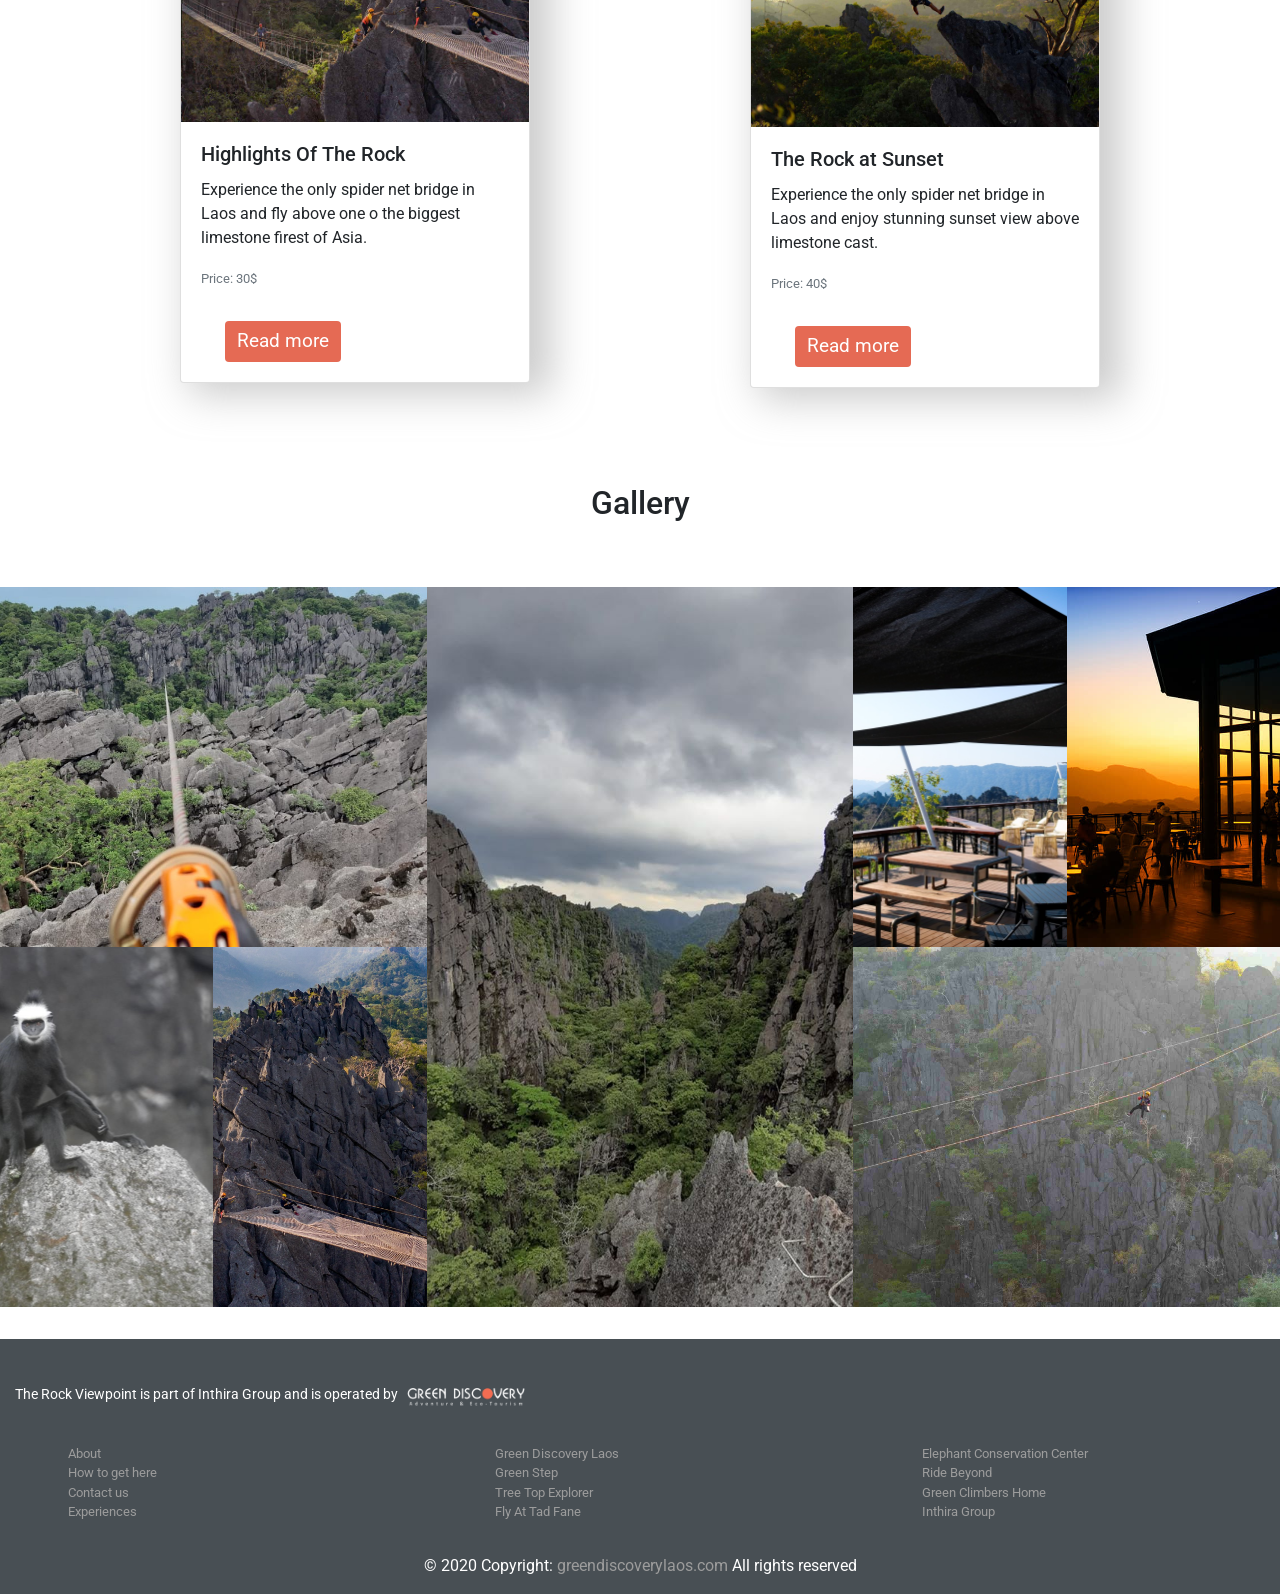
==== commit d2051591: "Add files via upload" ====
--- a/index.html
+++ b/index.html
@@ -6,8 +6,13 @@
     <meta name="keywords" content="Directing, unica, creative, html">
     <meta name="viewport" content="width=device-width, initial-scale=1.0">
     <meta http-equiv="X-UA-Compatible" content="ie=edge">
-    <title>The Rock Viewpoint</title>
-
+    <title>The Rock Viewpoint at Phou Pha Marn</title>
+    <link rel="shortcut icon" type="image/png" href="icons/logofav.png">
+<!-- scripts -->
+<script src="https://code.jquery.com/jquery-3.5.1.slim.min.js" integrity="sha384-DfXdz2htPH0lsSSs5nCTpuj/zy4C+OGpamoFVy38MVBnE+IbbVYUew+OrCXaRkfj" crossorigin="anonymous"></script>
+<script src="https://cdn.jsdelivr.net/npm/popper.js@1.16.0/dist/umd/popper.min.js" integrity="sha384-Q6E9RHvbIyZFJoft+2mJbHaEWldlvI9IOYy5n3zV9zzTtmI3UksdQRVvoxMfooAo" crossorigin="anonymous"></script>
+<script src="main.js"></script>
+<script type="text/javascript" src="gallery/lightbox-plus-jquery.min.js"></script>
     <!-- Google Font -->
 
     <!-- Css Styles -->
@@ -71,7 +76,8 @@
 <!-- hero -->
 <div class="jumbotron jumbotron-fluid background">
 	<div class="container center">
-	<h1 class="justify text-uppercase font-weight-bold">The Rock Viewpoint</h1>
+  <h1 class="justify text-uppercase font-weight-bold">The Rock Viewpoint</h1>
+  <h1 class="text-uppercase font-weight-bold secondTextTitle">At Phou Pha Marn</h1>
 	<h2 class="secText">The peak of the loop</h2>
 	<a href="experiences.html"><button type="button" class=" ml-4 btn btn-secondary bookBnt">Book</button></a>
 
@@ -84,9 +90,9 @@
 		<div class="container">
 			<div class="row justify-content-md-center">
 				<div class="jumbatron bg-light p-3">
-				<h2 class="marginBottom marginTop text-center">The peak of the loop</h2>
+				<h2 class="marginBottom marginTop text-center">The Rock Viewpoint - The peak of the loop</h2>
 				<p class="text-start ml-3 m-r-5">Immerse yourself in the Phou Hin Boun National Protected Area, an uncharted world of ancient karstic forests, breath-taking views, and endemic wildlife in Khammouane, Central Laos. A must stop to take-in the view, or partake in an exceptional adventure. </p>
-				<p class="text-start ml-3 m-r-5">This attraction has been developed by Laos’ leading eco-tourism company, Green Discovery Laos, with the sustainable tourism in mind. It is a must stop in the Thakek Loop that also acts as a tourist information center for all visitors in Khammouane Province.</p>
+				<p class="text-start ml-3 m-r-5">This attraction has been developed by Laos’ leading eco-tourism company, <a href="http://www.greendiscoverylaos.com" target="_blank"> Green Discovery Laos </a>, with the sustainable tourism in mind. It is a must stop in the Thakek Loop that also acts as a tourist information center for all visitors in Khammouane Province.</p>
 			</div>
 		</div>
 		</div>
@@ -298,11 +304,7 @@
 
 </footer>
 <!-- Footer -->
-<!-- scripts -->
-    <script src="https://code.jquery.com/jquery-3.5.1.slim.min.js" integrity="sha384-DfXdz2htPH0lsSSs5nCTpuj/zy4C+OGpamoFVy38MVBnE+IbbVYUew+OrCXaRkfj" crossorigin="anonymous"></script>
-    <script src="https://cdn.jsdelivr.net/npm/popper.js@1.16.0/dist/umd/popper.min.js" integrity="sha384-Q6E9RHvbIyZFJoft+2mJbHaEWldlvI9IOYy5n3zV9zzTtmI3UksdQRVvoxMfooAo" crossorigin="anonymous"></script>
-    <script src="main.js"></script>
-    <script type="text/javascript" src="gallery/lightbox-plus-jquery.min.js"></script>
+
 
 </body>
 </html>
--- a/style.css
+++ b/style.css
@@ -15,8 +15,16 @@
 }
 
 .secText {
-	font-size: 3rem;
-
+	font-size: 2rem;
+	font-style: italic;
+	margin-top: 10px;
+	font-weight: 200;
+
+}
+
+.tourTitle {
+	text-transform: uppercase;
+	font-weight: bold;
 }
 
 		/*Layout */
@@ -52,6 +60,11 @@
 .marginLR {
 	margin-left: 6em;
 	margin-right:6em;
+}
+
+.paddingLR {
+	padding-left: 6em;
+	padding-right: 6em;
 }
 
 /*colors*/
@@ -186,6 +199,9 @@
 
 /**/
 			/*Home page*/
+/* title */
+
+
 /*product cards*/
 .card {
 -webkit-box-shadow: 15px 5px 39px 7px rgba(171,171,171,0.61);
@@ -265,6 +281,11 @@
 	height: 2rem;
 	font-size: 115%;
 }
+
+.activities {
+	font-weight: bold;
+}
+
 
 			/*start Page with language choice */
 .startMain {
